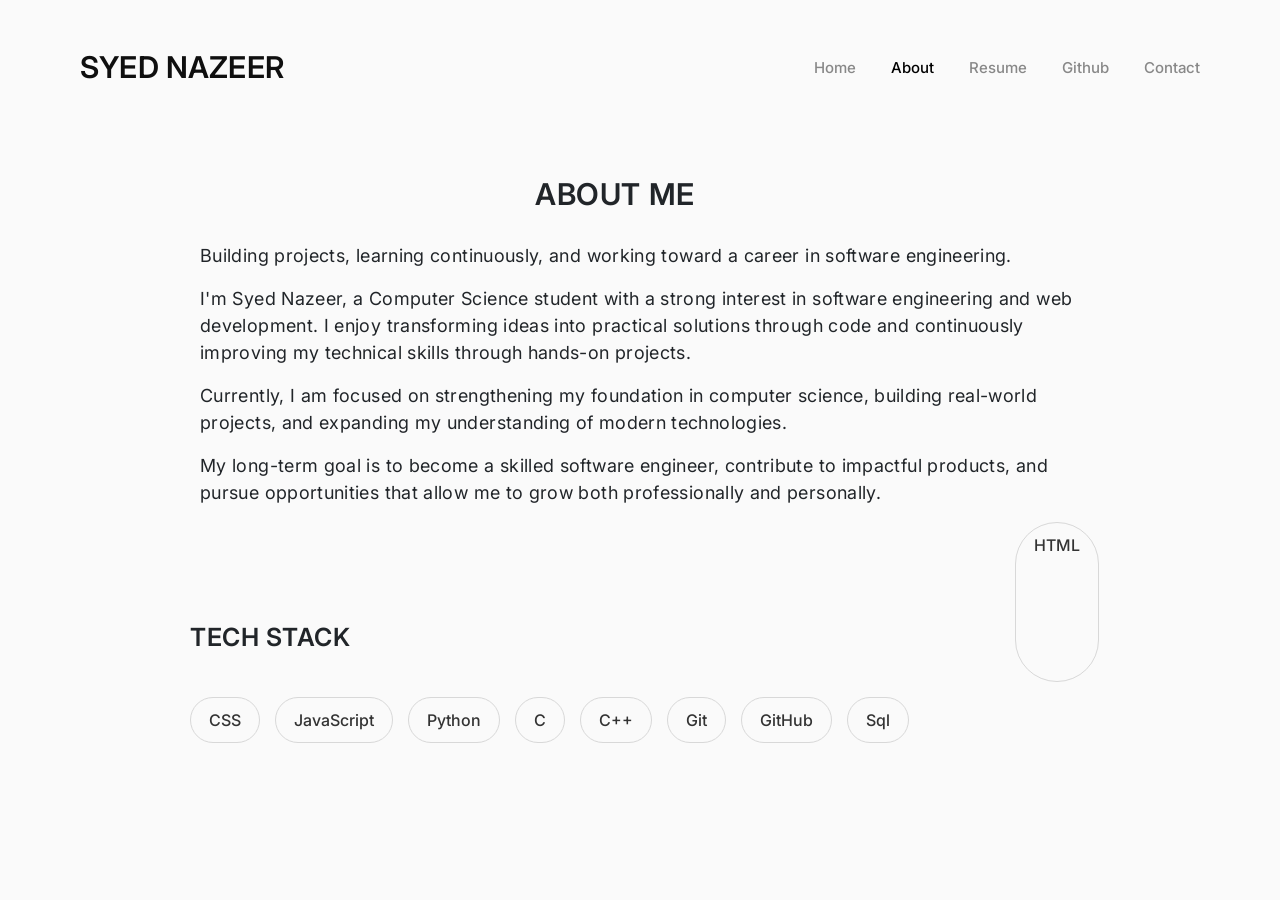
==== about.html @ 88c4ff89 "Add files via upload" ====
<!doctype html>

<html lang="en">
  <head>
    <link
      href="https://cdn.jsdelivr.net/npm/bootstrap@5.3.8/dist/css/bootstrap.min.css"
      rel="stylesheet"
      integrity="sha384-sRIl4kxILFvY47J16cr9ZwB07vP4J8+LH7qKQnuqkuIAvNWLzeN8tE5YBujZqJLB"
      crossorigin="anonymous"
    />
    <script
      src="https://cdn.jsdelivr.net/npm/bootstrap@5.3.8/dist/js/bootstrap.bundle.min.js"
      integrity="sha384-FKyoEForCGlyvwx9Hj09JcYn3nv7wiPVlz7YYwJrWVcXK/BmnVDxM+D2scQbITxI"
      crossorigin="anonymous"
    ></script>
    <link href="style.css" rel="stylesheet" />
    <link
      href="https://fonts.googleapis.com/css2?family=Inter:wght@300;400;500;600&display=swap"
      rel="stylesheet"
    />
    <link
      href="https://fonts.googleapis.com/css2?family=Inter:wght@300;400;500;600&display=swap"
      rel="stylesheet"
    />
    <link
      rel="stylesheet"
      href="https://cdn.jsdelivr.net/npm/bootstrap-icons@1.11.3/font/bootstrap-icons.min.css"
    />
    <title>Syed Nazeer</title>
  </head>
  <body>
    <header>
      <h1><a href="index.html">SYED NAZEER</a></h1>
      <ul>
        <li><a href="index.html">Home</a></li>
        <li class="active"><a href="about.html">About</a></li>
        <li><a href="SyedNazeer S_Resume.pdf" target="_blank">Resume</a></li>
        <li>
          <a href="https://github.com/Syed-Nazeer-07" target="_blank">Github</a>
        </li>
        <li><a href="contact.html">Contact</a></li>
      </ul>
    </header>
    <section id="about">
      <h2>ABOUT ME</h2>
      <p>
        Building projects, learning continuously, and working toward a career in
        software engineering.
      </p>
      <p>
        I'm Syed Nazeer, a Computer Science student with a strong interest in
        software engineering and web development. I enjoy transforming ideas
        into practical solutions through code and continuously improving my
        technical skills through hands-on projects.
      </p>
      <p>
        Currently, I am focused on strengthening my foundation in computer
        science, building real-world projects, and expanding my understanding of
        modern technologies.
      </p>
      <p>
        My long-term goal is to become a skilled software engineer, contribute
        to impactful products, and pursue opportunities that allow me to grow
        both professionally and personally.
      </p>
    </section>
    <div class="skills">
      <h2>TECH STACK</h2>
      <span>HTML</span>
      <span>CSS</span>
      <span>JavaScript</span>
      <span>Python</span>
      <span>C</span>
      <span>C++</span>
      <span>Git</span>
      <span>GitHub</span>
      <span>Sql</span>
    </div>
  </body>
</html>
---- style.css ----
body {
  margin: 0;
  font-family: "Inter", sans-serif;
  background-color: #fafafa;
}

header {
  display: flex;
  justify-content: space-between;
  align-items: center;

  padding: 40px 80px;
}

h1 > a {
  font-family: "Inter", sans-serif;
  font-weight: 600;
  font-size: 30px;
  letter-spacing: 0.006em;

  color: #0f0f0f;
  text-decoration: none;
}

header > ul > li {
  list-style: none;
  font-size: 15px;
  font-weight: 500;
}

header > ul {
  display: flex;
  color: #b0b0b0;
  gap: 35px;

  margin: 0;
  padding: 0;
}

li.active a {
  color: #000000;
  font-weight: 500;
}

li > a:hover {
  color: #000000;
  cursor: pointer;
}

li > a {
  text-decoration: none;
  color: #888;

  transition: color 0.25s ease;
}
#intro {
  font-size: 40px;
  display: flex;
  align-items: center;
  justify-content: space-between;
  padding-left: 600px;
  padding-top: 50px;
  font-family: "Inter", sans-serif;
  font-weight: 600;
  letter-spacing: 0.02em;
  margin-bottom: 0px;
}
.bio {
  font-size: 20px;
  display: flex;
  align-items: center;
  justify-content: space-between;
  padding-left: 600px;
  font-family: "Inter", sans-serif;
  font-weight: 330;
  letter-spacing: 0.02em;
  text-align: left;
  margin-bottom: 14px;
}
.image {
  width: 400px;
  display: flex;
  align-items: center;
  justify-content: space-between;
  margin-left: 60px;
  margin-top: -300px;
  border-radius: 50%;
}
#short {
  display: flex;
  align-items: center;
  justify-content: space-between;
  padding-left: 600px;
  font-family: "Inter", sans-serif;
  font-weight: 390;
  letter-spacing: 0.02em;
  text-align: left;
  margin-bottom: 20px;
}
.primary {
  padding-top: 0px;
  margin-top: 60px;
}
#socials {
  padding-left: 600px;
  margin-top: -60px;

  display: flex;
  gap: 25px;
}

#socials a {
  color: #888;
  font-size: 34px;
  transition: color 0.25s ease;
}

#socials a:hover {
  color: #000;
}
#about {
  margin: 0px;
  padding-left: 200px;
  margin-top: -210px;
}
#about > h2 {
  font-size: 30px;
  display: flex;
  align-items: center;
  justify-content: center;
  padding-top: 250px;
  font-family: "Inter", sans-serif;
  font-weight: 600;
  letter-spacing: 0.02em;
  padding-right: 250px;
  margin-bottom: 30px;
}
#about > p {
  font-size: 18px;
  margin-right: 170px;
  font-family: "Inter", sans-serif;
  font-weight: 399;
  text-align: left;
  letter-spacing: 0.02em;
}
#tech-stack {
  margin-top: 10px;
  padding-left: 250px;
}

#tech-stack h3 {
  font-size: 24px;
  font-weight: 600;
  margin-bottom: 25px;
  letter-spacing: 0.03em;
}

.skills {
  display: flex;
  flex-wrap: wrap;
  gap: 15px;
  max-width: 911px;
  position: relative;
  left: 190px;
  margin-bottom: 100px;
}

.skills span {
  padding: 10px 18px;
  border: 1px solid #d8d8d8;
  border-radius: 50px;
  font-size: 16px;
  font-weight: 500;
  color: #333;
  transition: all 0.25s ease;
}

.skills span:hover {
  background-color: #111;
  color: white;
  cursor: default;
  transition: color 0.1s ease;
  transition: background 0.1s ease;
}
.skills > h2 {
  font-size: 25px;
  display: flex;
  align-items: center;
  justify-content: center;
  padding-top: 100px;
  font-family: "Inter", sans-serif;
  font-weight: 600;
  letter-spacing: 0.02em;
  padding-right: 650px;
  margin-bottom: 30px;
}
#contact {
  max-width: 900px;
  margin: 120px auto;
  padding: 0 30px;
}

#contact h2 {
  text-align: center;
  font-size: 48px;
  font-weight: 600;
  letter-spacing: 0.02em;
  margin-bottom: 20px;
}

#contact-subtitle {
  text-align: center;
  font-size: 20px;
  color: #666;
  margin-bottom: 70px;
  line-height: 1.8;
}

.contact-container {
  display: flex;
  justify-content: center;
  gap: 25px;
  flex-wrap: wrap;
}

.contact-card {
  width: 260px;
  padding: 30px;

  border: 1px solid #e5e5e5;
  border-radius: 16px;

  text-decoration: none;
  color: #1e1e1e;

  transition: all 0.25s ease;
}

.contact-card:hover {
  transform: translateY(-5px);
  border-color: #111;
}

.contact-card h3 {
  font-size: 26px;
  font-weight: 600;
  margin-bottom: 15px;
}

.contact-card p {
  font-size: 16px;
  color: #666;
  line-height: 1.6;
}
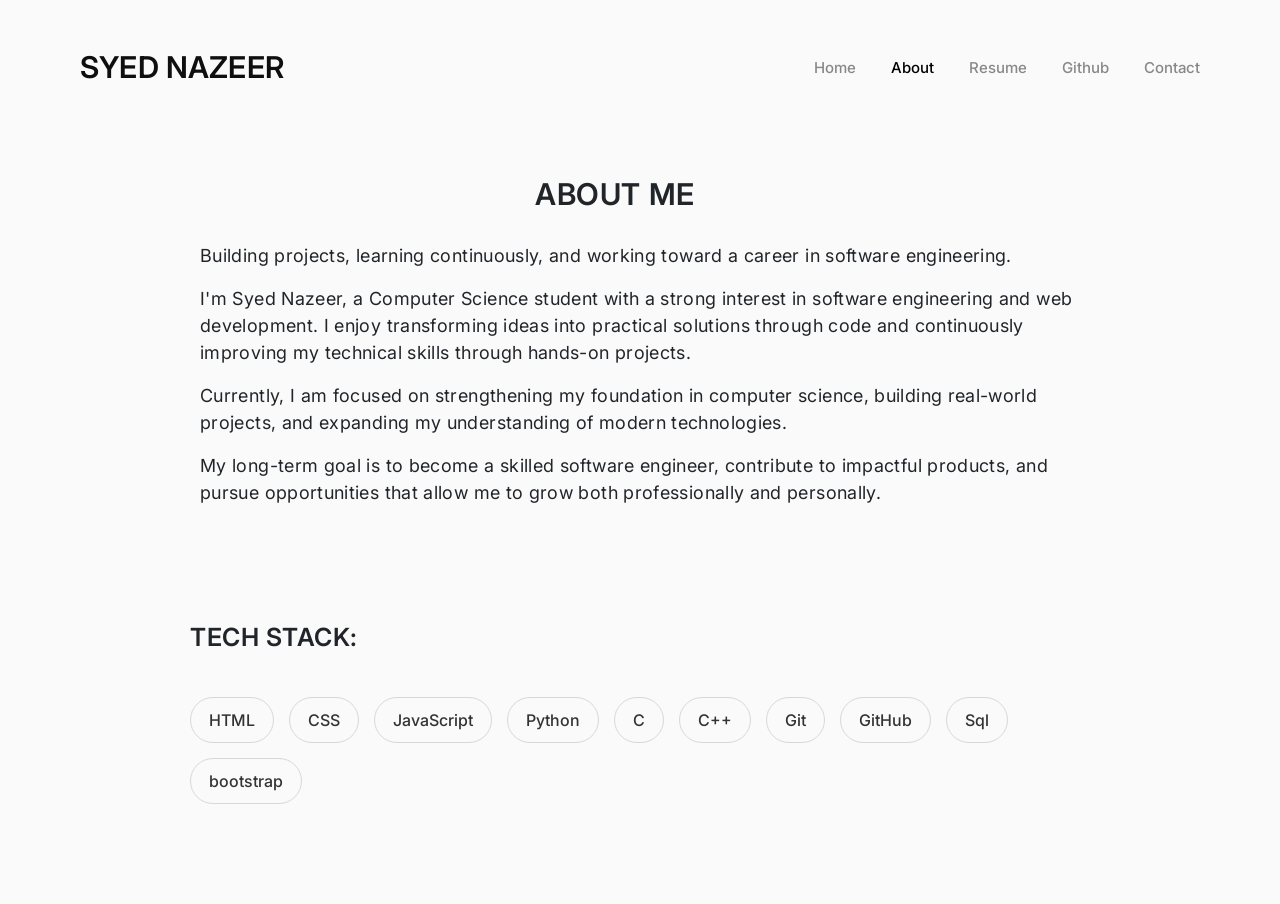
==== commit b2ab81a1: "Add Bootstrap to about.html and update tech stack" ====
--- a/about.html
+++ b/about.html
@@ -65,7 +65,7 @@
       </p>
     </section>
     <div class="skills">
-      <h2>TECH STACK</h2>
+      <h2>TECH STACK:</h2>
       <span>HTML</span>
       <span>CSS</span>
       <span>JavaScript</span>
@@ -75,6 +75,7 @@
       <span>Git</span>
       <span>GitHub</span>
       <span>Sql</span>
+      <span>bootstrap</span>
     </div>
   </body>
 </html>
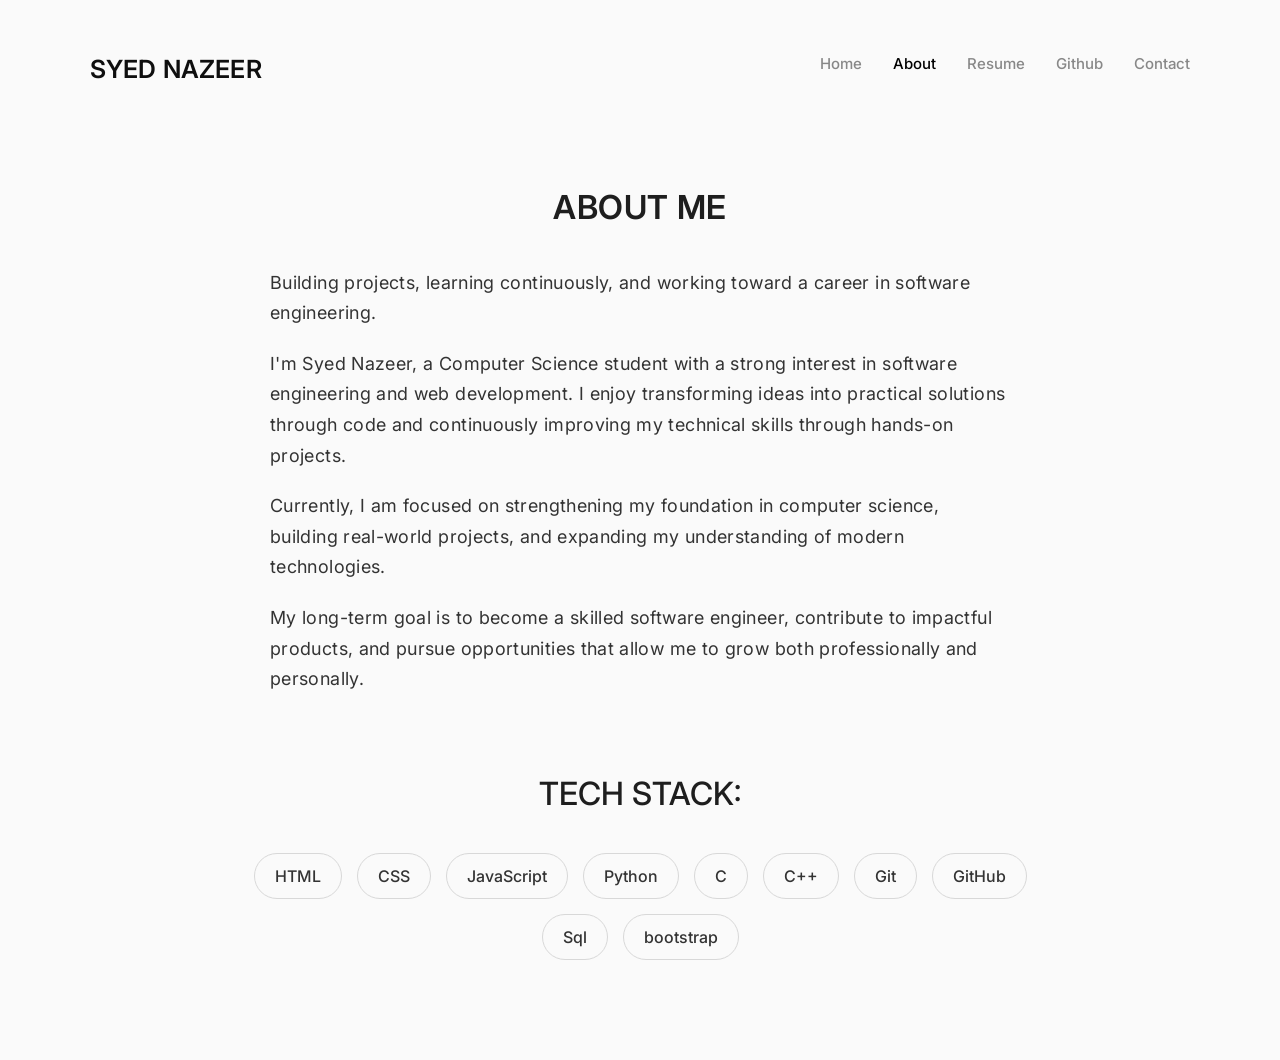
==== commit d8de3a7d: "Update about.html" ====
--- a/about.html
+++ b/about.html
@@ -13,7 +13,7 @@
       integrity="sha384-FKyoEForCGlyvwx9Hj09JcYn3nv7wiPVlz7YYwJrWVcXK/BmnVDxM+D2scQbITxI"
       crossorigin="anonymous"
     ></script>
-    <link href="style.css" rel="stylesheet" />
+   <link href="style.css?v=2" rel="stylesheet" />
     <link
       href="https://fonts.googleapis.com/css2?family=Inter:wght@300;400;500;600&display=swap"
       rel="stylesheet"
--- a/style.css
+++ b/style.css
@@ -2,171 +2,177 @@
   margin: 0;
   font-family: "Inter", sans-serif;
   background-color: #fafafa;
-}
-
+  overflow-x: hidden; 
+  color: #1e1e1e;
+  min-height: 100vh;
+  display: flex;
+  flex-direction: column;
+}
+
+main {
+  flex: 1;
+}
 header {
   display: flex;
   justify-content: space-between;
   align-items: center;
-
-  padding: 40px 80px;
+  padding: 40px 50px;
+  max-width: 1200px;
+  margin: 0 auto;
+  width: 100%;
+  box-sizing: border-box;
+}
+
+h1 {
+  margin: 0;
 }
 
 h1 > a {
   font-family: "Inter", sans-serif;
   font-weight: 600;
-  font-size: 30px;
+  font-size: 25px;
   letter-spacing: 0.006em;
-
   color: #0f0f0f;
   text-decoration: none;
 }
 
+header > ul {
+  display: flex;
+  gap: 31px;
+  margin: 0;
+  padding: 0;
+  list-style: none;
+}
+
 header > ul > li {
-  list-style: none;
   font-size: 15px;
   font-weight: 500;
-}
-
-header > ul {
-  display: flex;
-  color: #b0b0b0;
-  gap: 35px;
-
-  margin: 0;
-  padding: 0;
-}
-
-li.active a {
-  color: #000000;
-  font-weight: 500;
-}
-
-li > a:hover {
-  color: #000000;
-  cursor: pointer;
 }
 
 li > a {
   text-decoration: none;
   color: #888;
-
   transition: color 0.25s ease;
 }
+
+li.active a,
+li > a:hover {
+  color: #000000;
+}
+
+main {
+  display: grid;
+  grid-template-columns: 1fr auto;
+  grid-template-areas: 
+    "text image"
+    "socials image";
+  gap: 20px 80px;
+  align-items: center;
+  max-width: 1000px;
+  margin: 60px auto;
+  padding: 0 40px;
+}
+
+.primary {
+  grid-area: text;
+  max-width: 600px;
+}
+
 #intro {
   font-size: 40px;
-  display: flex;
-  align-items: center;
-  justify-content: space-between;
-  padding-left: 600px;
-  padding-top: 50px;
-  font-family: "Inter", sans-serif;
   font-weight: 600;
   letter-spacing: 0.02em;
-  margin-bottom: 0px;
-}
+  margin-top: 0;
+  margin-bottom: 4px;
+}
+
+#short {
+  font-size: 18px;
+  font-weight: 400;
+  letter-spacing: 0.02em;
+  color: #555;
+  margin-top: 0;
+  margin-bottom: 30px;
+}
+
 .bio {
-  font-size: 20px;
-  display: flex;
-  align-items: center;
-  justify-content: space-between;
-  padding-left: 600px;
-  font-family: "Inter", sans-serif;
-  font-weight: 330;
-  letter-spacing: 0.02em;
-  text-align: left;
+  font-size: 18px;
+  font-weight: 400;
+  line-height: 1.6;
+  letter-spacing: 0.02em;
+  margin-top: 0;
   margin-bottom: 14px;
 }
+
 .image {
-  width: 400px;
-  display: flex;
-  align-items: center;
-  justify-content: space-between;
-  margin-left: 60px;
-  margin-top: -300px;
+  grid-area: image;
+  width: 380px;
   border-radius: 50%;
-}
-#short {
-  display: flex;
-  align-items: center;
-  justify-content: space-between;
-  padding-left: 600px;
-  font-family: "Inter", sans-serif;
-  font-weight: 390;
-  letter-spacing: 0.02em;
-  text-align: left;
-  margin-bottom: 20px;
-}
-.primary {
-  padding-top: 0px;
-  margin-top: 60px;
+  display: block;
 }
 #socials {
-  padding-left: 600px;
-  margin-top: -60px;
-
+  grid-area: socials;
   display: flex;
   gap: 25px;
 }
 
 #socials a {
+  text-decoration: none; 
+  display: inline-block;
+}
+
+
+#socials i {
+  font-size: 34px; 
   color: #888;
-  font-size: 34px;
-  transition: color 0.25s ease;
-}
-
-#socials a:hover {
-  color: #000;
-}
+  transition: all 0.2s ease;
+}
+
+#socials a:hover i { 
+  color: #000; 
+  transform: translateY(-3px); 
+}
+
 #about {
-  margin: 0px;
-  padding-left: 200px;
-  margin-top: -210px;
-}
+  max-width: 800px;
+  margin: 60px auto;
+  padding: 0 30px;
+}
+
 #about > h2 {
-  font-size: 30px;
-  display: flex;
-  align-items: center;
-  justify-content: center;
-  padding-top: 250px;
-  font-family: "Inter", sans-serif;
+  font-size: 33px;
   font-weight: 600;
   letter-spacing: 0.02em;
-  padding-right: 250px;
-  margin-bottom: 30px;
-}
+  text-align: center;
+  margin-bottom: 40px;
+}
+
 #about > p {
   font-size: 18px;
-  margin-right: 170px;
-  font-family: "Inter", sans-serif;
-  font-weight: 399;
-  text-align: left;
-  letter-spacing: 0.02em;
-}
-#tech-stack {
-  margin-top: 10px;
-  padding-left: 250px;
-}
-
-#tech-stack h3 {
-  font-size: 24px;
-  font-weight: 600;
+  font-weight: 400;
+  line-height: 1.7;
+  letter-spacing: 0.02em;
+  margin-bottom: 20px;
+  color: #333;
+}
+
+.skills {
+  max-width: 900px;
+  margin: 0 auto 100px;
+  display: flex;
+  flex-wrap: wrap;
+  justify-content: center;
+  gap: 15px;
+  padding: 0 30px;
+}
+
+.skills h2 {
+  width: 100%;
+  text-align: center;
   margin-bottom: 25px;
-  letter-spacing: 0.03em;
-}
-
-.skills {
-  display: flex;
-  flex-wrap: wrap;
-  gap: 15px;
-  max-width: 911px;
-  position: relative;
-  left: 190px;
-  margin-bottom: 100px;
-}
-
+}
 .skills span {
-  padding: 10px 18px;
+  padding: 10px 20px;
   border: 1px solid #d8d8d8;
   border-radius: 50px;
   font-size: 16px;
@@ -178,77 +184,147 @@
 .skills span:hover {
   background-color: #111;
   color: white;
+  border-color: #111;
   cursor: default;
-  transition: color 0.1s ease;
-  transition: background 0.1s ease;
-}
-.skills > h2 {
-  font-size: 25px;
-  display: flex;
-  align-items: center;
-  justify-content: center;
-  padding-top: 100px;
-  font-family: "Inter", sans-serif;
-  font-weight: 600;
-  letter-spacing: 0.02em;
-  padding-right: 650px;
-  margin-bottom: 30px;
-}
+}
+
 #contact {
-  max-width: 900px;
-  margin: 120px auto;
+  max-width: 1000px;
+  margin: 0px auto;
   padding: 0 30px;
 }
 
 #contact h2 {
   text-align: center;
   font-size: 48px;
-  font-weight: 600;
-  letter-spacing: 0.02em;
-  margin-bottom: 20px;
+  margin-bottom: 15px;
 }
 
 #contact-subtitle {
   text-align: center;
   font-size: 20px;
   color: #666;
-  margin-bottom: 70px;
-  line-height: 1.8;
+  margin-bottom: 50px;
 }
 
 .contact-container {
-  display: flex;
-  justify-content: center;
+  display: grid;
+  grid-template-columns: repeat(3, 1fr);
   gap: 25px;
-  flex-wrap: wrap;
 }
 
 .contact-card {
-  width: 260px;
-  padding: 30px;
-
+  background-color: #fff;
+  padding: 40px 20px;
   border: 1px solid #e5e5e5;
-  border-radius: 16px;
-
+  border-radius: 12px;
   text-decoration: none;
   color: #1e1e1e;
-
+  text-align: center;
   transition: all 0.25s ease;
 }
 
 .contact-card:hover {
   transform: translateY(-5px);
   border-color: #111;
+  box-shadow: 0 10px 20px rgba(0,0,0,0.05);
 }
 
 .contact-card h3 {
-  font-size: 26px;
-  font-weight: 600;
-  margin-bottom: 15px;
+  font-size: 24px;
+  margin-top: 0;
+  margin-bottom: 10px;
 }
 
 .contact-card p {
-  font-size: 16px;
+  font-size: 15px;
   color: #666;
   line-height: 1.6;
-}
+  margin-bottom: 0;
+}
+@media (max-width: 768px) {
+  header {
+    flex-direction: column;
+    padding: 25px 20px;
+    gap: 15px;
+  }
+  
+  header > ul {
+    flex-wrap: wrap;
+    justify-content: center;
+    gap: 15px;
+  }
+
+  main {
+    grid-template-columns: 1fr;
+    grid-template-areas:
+      "image"
+      "text"
+      "socials";
+    text-align: center;
+    gap: 25px;
+    margin-top: 20px;
+    margin-bottom: 40px;
+  }
+
+  .image {
+    width: 220px;
+    margin: 0 auto;
+  }
+
+  #intro {
+    font-size: 32px;
+    text-align: center;
+  }
+
+  #short {
+    font-size: 16px;
+    text-align: center;
+    margin-bottom: 20px;
+  }
+
+  .bio {
+    font-size: 16px;
+    text-align: center;
+  }
+
+  #socials {
+    justify-content: center;
+    margin-top: 10px;
+  }
+
+  #about {
+    margin: 40px auto;
+  }
+  
+  #about > h2 {
+    font-size: 28px;
+    margin-bottom: 25px;
+  }
+  
+  #about > p {
+    font-size: 16px;
+  }
+
+  .skills {
+    margin-bottom: 50px; 
+  }
+  
+  .skills > h2 {
+    font-size: 24px;
+    margin-bottom: 20px;
+  }
+
+  #contact {
+    margin: 50px auto 60px auto; 
+  }
+  
+  #contact h2 {
+    font-size: 36px;
+  }
+  
+  #contact-subtitle {
+    font-size: 16px;
+    margin-bottom: 40px;
+  }
+}
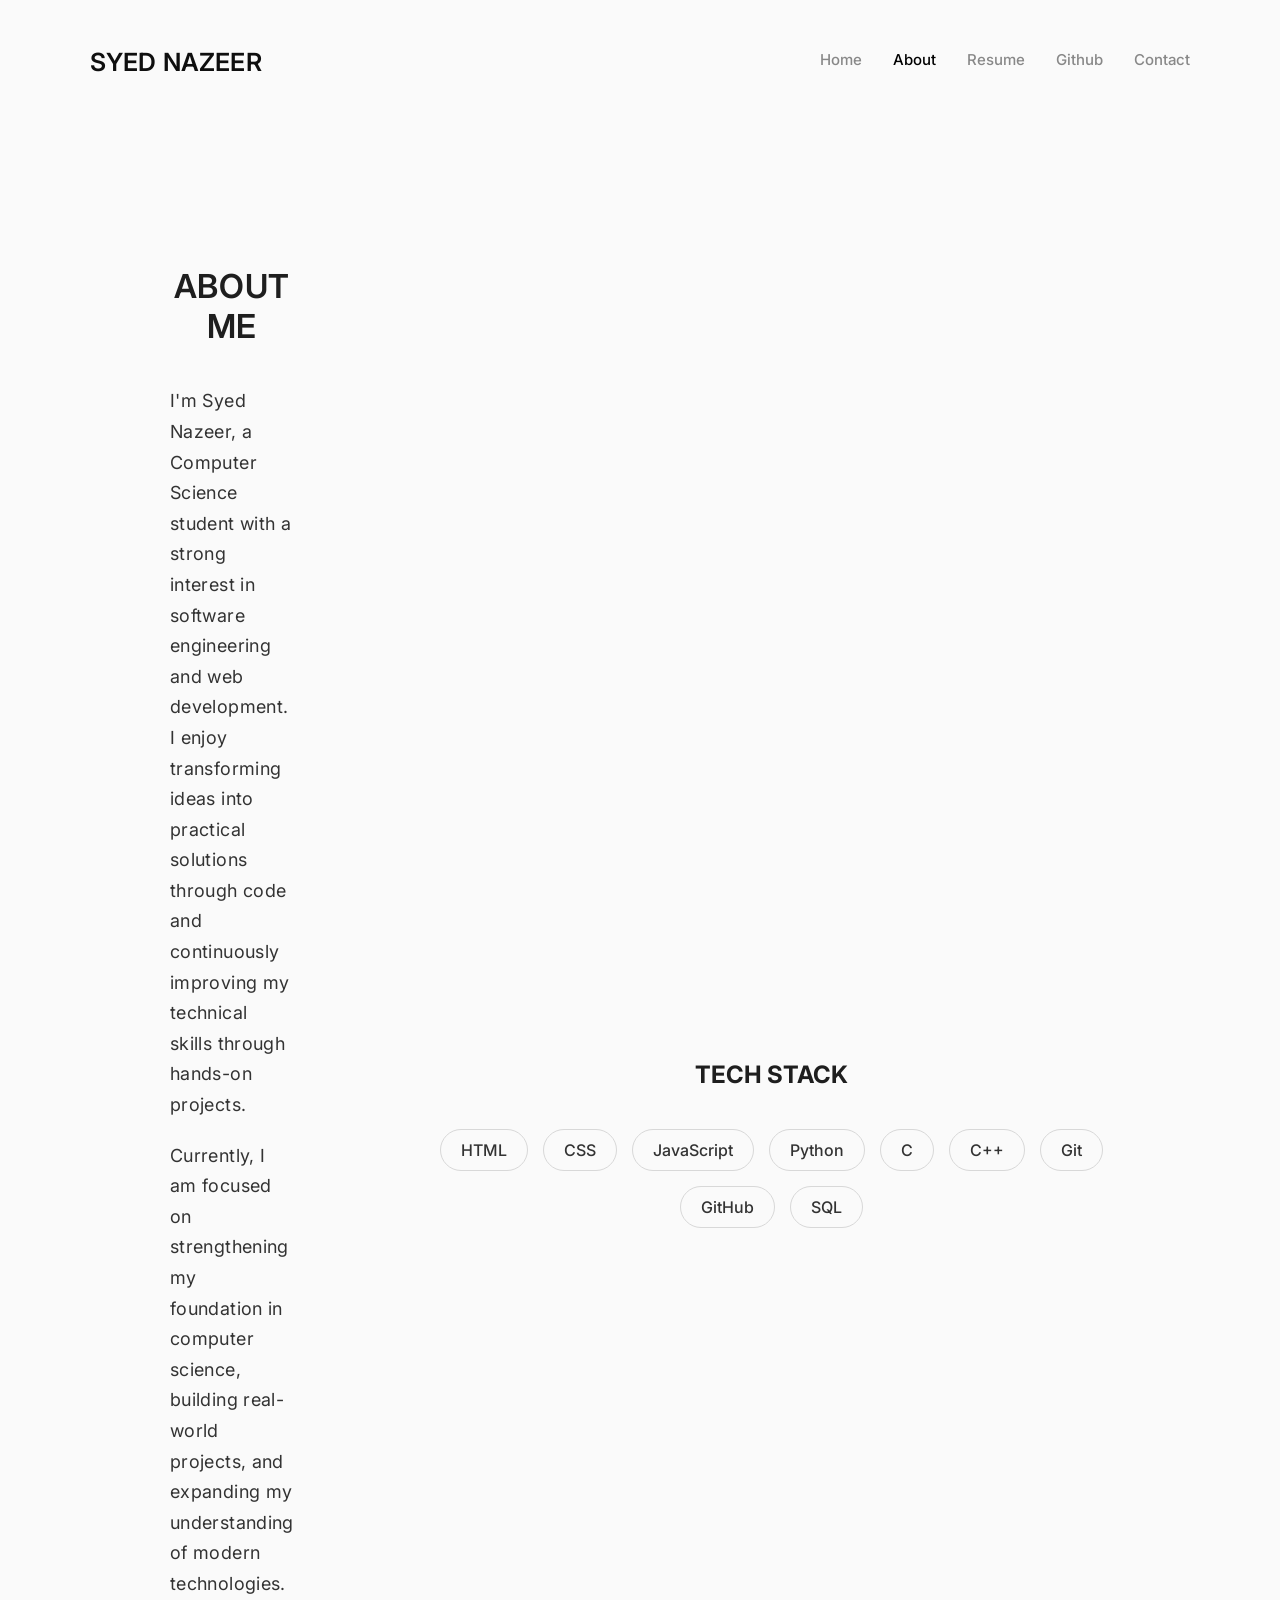
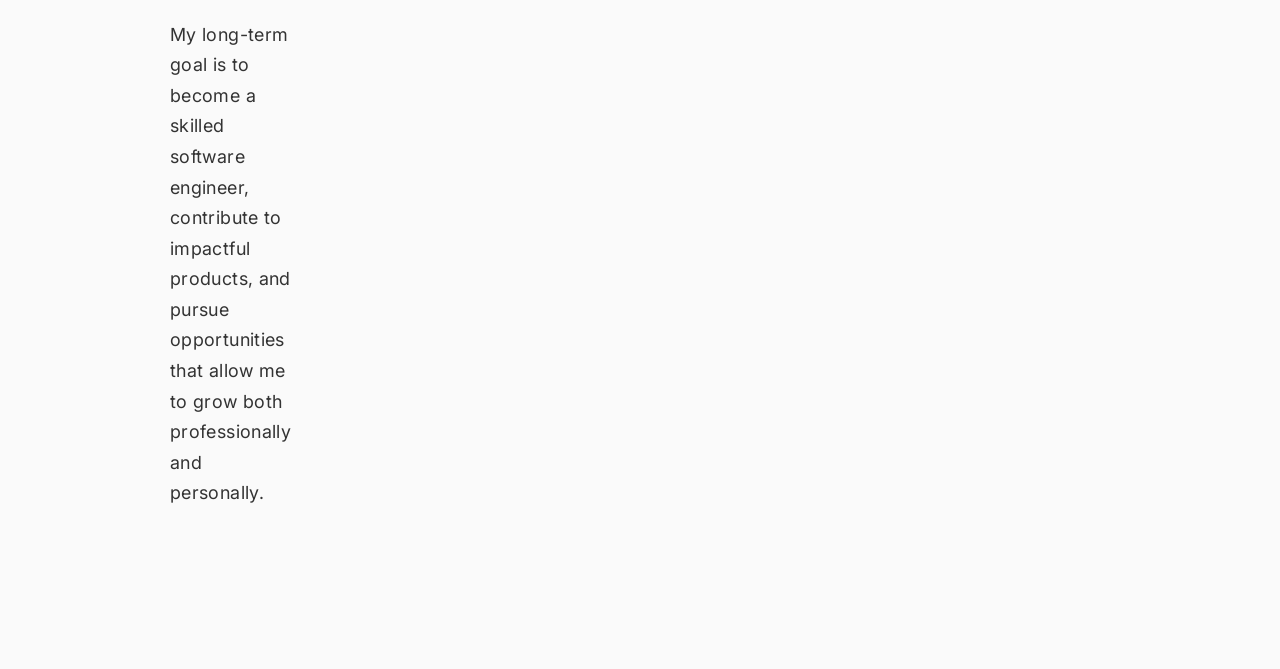
==== commit 1d0edc89: "Update about.html" ====
--- a/about.html
+++ b/about.html
@@ -1,32 +1,23 @@
 <!doctype html>
-
 <html lang="en">
   <head>
-    <link
-      href="https://cdn.jsdelivr.net/npm/bootstrap@5.3.8/dist/css/bootstrap.min.css"
-      rel="stylesheet"
-      integrity="sha384-sRIl4kxILFvY47J16cr9ZwB07vP4J8+LH7qKQnuqkuIAvNWLzeN8tE5YBujZqJLB"
-      crossorigin="anonymous"
-    />
-    <script
-      src="https://cdn.jsdelivr.net/npm/bootstrap@5.3.8/dist/js/bootstrap.bundle.min.js"
-      integrity="sha384-FKyoEForCGlyvwx9Hj09JcYn3nv7wiPVlz7YYwJrWVcXK/BmnVDxM+D2scQbITxI"
-      crossorigin="anonymous"
-    ></script>
-   <link href="style.css?v=2" rel="stylesheet" />
+    <meta charset="UTF-8" />
+    <meta name="viewport" content="width=device-width, initial-scale=1.0" />
+    <title>Syed Nazeer | About</title>
+
+    <link rel="preconnect" href="https://fonts.googleapis.com" />
+    <link rel="preconnect" href="https://fonts.gstatic.com" crossorigin />
     <link
       href="https://fonts.googleapis.com/css2?family=Inter:wght@300;400;500;600&display=swap"
       rel="stylesheet"
     />
-    <link
-      href="https://fonts.googleapis.com/css2?family=Inter:wght@300;400;500;600&display=swap"
-      rel="stylesheet"
-    />
+
     <link
       rel="stylesheet"
       href="https://cdn.jsdelivr.net/npm/bootstrap-icons@1.11.3/font/bootstrap-icons.min.css"
     />
-    <title>Syed Nazeer</title>
+
+    <link href="style.css?v=3" rel="stylesheet" />
   </head>
   <body>
     <header>
@@ -41,41 +32,40 @@
         <li><a href="contact.html">Contact</a></li>
       </ul>
     </header>
-    <section id="about">
-      <h2>ABOUT ME</h2>
-      <p>
-        Building projects, learning continuously, and working toward a career in
-        software engineering.
-      </p>
-      <p>
-        I'm Syed Nazeer, a Computer Science student with a strong interest in
-        software engineering and web development. I enjoy transforming ideas
-        into practical solutions through code and continuously improving my
-        technical skills through hands-on projects.
-      </p>
-      <p>
-        Currently, I am focused on strengthening my foundation in computer
-        science, building real-world projects, and expanding my understanding of
-        modern technologies.
-      </p>
-      <p>
-        My long-term goal is to become a skilled software engineer, contribute
-        to impactful products, and pursue opportunities that allow me to grow
-        both professionally and personally.
-      </p>
-    </section>
-    <div class="skills">
-      <h2>TECH STACK:</h2>
-      <span>HTML</span>
-      <span>CSS</span>
-      <span>JavaScript</span>
-      <span>Python</span>
-      <span>C</span>
-      <span>C++</span>
-      <span>Git</span>
-      <span>GitHub</span>
-      <span>Sql</span>
-      <span>bootstrap</span>
-    </div>
+
+    <main>
+      <section id="about">
+        <h2>ABOUT ME</h2>
+        <p>
+          I'm Syed Nazeer, a Computer Science student with a strong interest in
+          software engineering and web development. I enjoy transforming ideas
+          into practical solutions through code and continuously improving my
+          technical skills through hands-on projects.
+        </p>
+        <p>
+          Currently, I am focused on strengthening my foundation in computer
+          science, building real-world projects, and expanding my understanding
+          of modern technologies.
+        </p>
+        <p>
+          My long-term goal is to become a skilled software engineer, contribute
+          to impactful products, and pursue opportunities that allow me to grow
+          both professionally and personally.
+        </p>
+      </section>
+
+      <div class="skills">
+        <h2>TECH STACK</h2>
+        <span>HTML</span>
+        <span>CSS</span>
+        <span>JavaScript</span>
+        <span>Python</span>
+        <span>C</span>
+        <span>C++</span>
+        <span>Git</span>
+        <span>GitHub</span>
+        <span>SQL</span>
+      </div>
+    </main>
   </body>
 </html>
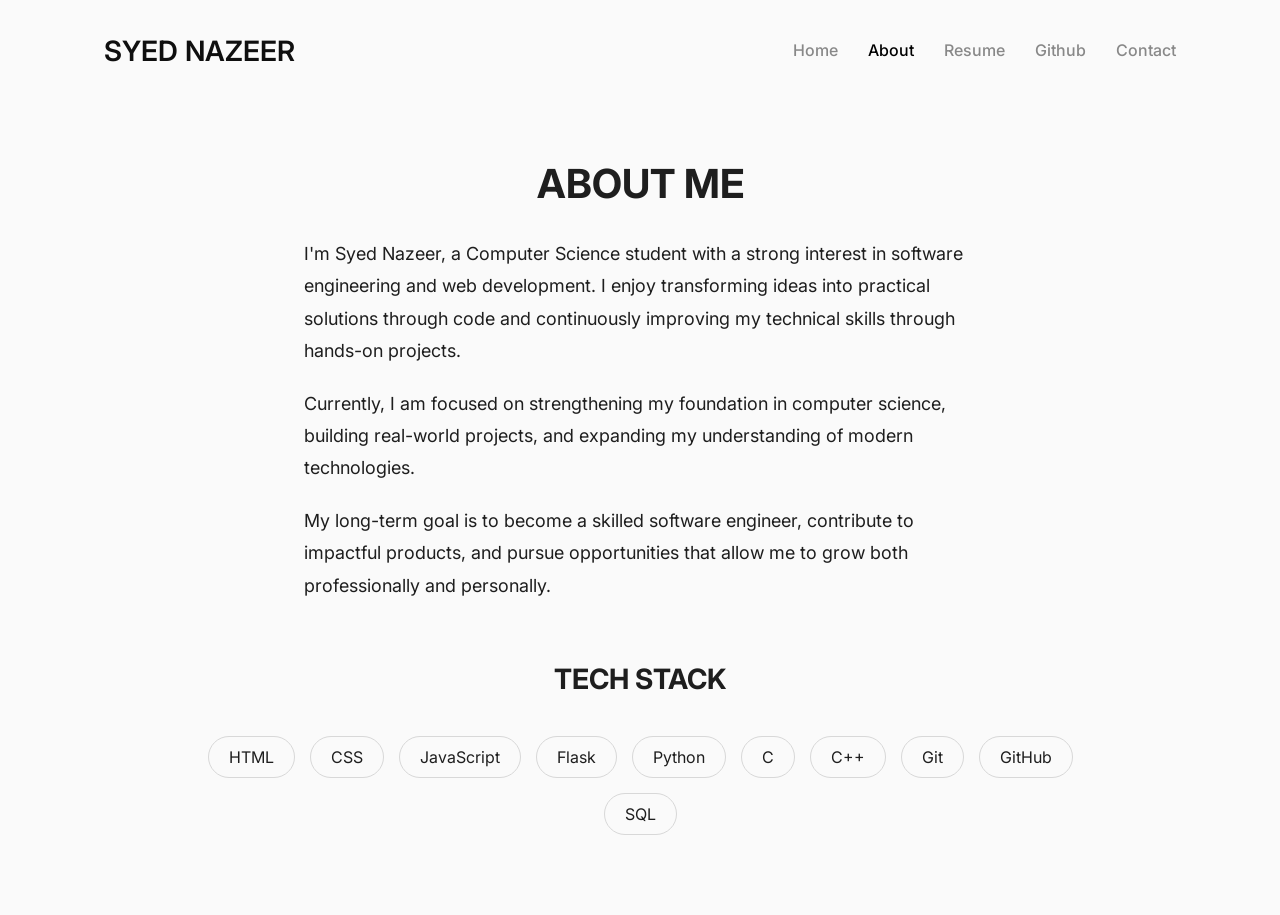
==== commit 545e4005: "Modify tech stack in about.html Updated tech stack to include Flask." ====
--- a/about.html
+++ b/about.html
@@ -59,6 +59,7 @@
         <span>HTML</span>
         <span>CSS</span>
         <span>JavaScript</span>
+        <span>Flask</span>
         <span>Python</span>
         <span>C</span>
         <span>C++</span>
--- a/style.css
+++ b/style.css
@@ -1,238 +1,220 @@
+* {
+  margin: 0;
+  padding: 0;
+  box-sizing: border-box;
+}
+
 body {
-  margin: 0;
   font-family: "Inter", sans-serif;
   background-color: #fafafa;
-  overflow-x: hidden; 
   color: #1e1e1e;
+  overflow-x: hidden;
   min-height: 100vh;
   display: flex;
   flex-direction: column;
+}
+
+header {
+  display: flex;
+  justify-content: space-between;
+  align-items: center;
+  padding: 30px 5%;
+  max-width: 1200px;
+  margin: 0 auto;
+  width: 100%;
+}
+
+h1 > a {
+  font-weight: 600;
+  font-size: clamp(22px, 4vw, 28px);
+  color: #0f0f0f;
+  text-decoration: none;
+}
+
+header ul {
+  display: flex;
+  gap: 30px;
+  list-style: none;
+}
+
+header ul a {
+  text-decoration: none;
+  color: #888;
+  font-weight: 500;
+  transition: color 0.2s ease;
+}
+header a:hover,
+li.active a {
+  color: #000;
 }
 
 main {
   flex: 1;
-}
-header {
-  display: flex;
-  justify-content: space-between;
-  align-items: center;
-  padding: 40px 50px;
-  max-width: 1200px;
-  margin: 0 auto;
-  width: 100%;
-  box-sizing: border-box;
-}
-
-h1 {
-  margin: 0;
-}
-
-h1 > a {
-  font-family: "Inter", sans-serif;
-  font-weight: 600;
-  font-size: 25px;
-  letter-spacing: 0.006em;
-  color: #0f0f0f;
-  text-decoration: none;
-}
-
-header > ul {
-  display: flex;
-  gap: 31px;
-  margin: 0;
-  padding: 0;
-  list-style: none;
-}
-
-header > ul > li {
-  font-size: 15px;
-  font-weight: 500;
-}
-
-li > a {
-  text-decoration: none;
-  color: #888;
-  transition: color 0.25s ease;
-}
-
-li.active a,
-li > a:hover {
-  color: #000000;
-}
-
-main {
+  width: 100%;
+}
+
+#home-layout {
   display: grid;
   grid-template-columns: 1fr auto;
-  grid-template-areas: 
+  grid-template-areas:
     "text image"
     "socials image";
-  gap: 20px 80px;
+  gap: 20px 60px;
   align-items: center;
-  max-width: 1000px;
+  max-width: 1100px;
   margin: 60px auto;
-  padding: 0 40px;
+  padding: 0 5%;
+  width: 100%;
 }
 
 .primary {
-  grid-area: text;
-  max-width: 600px;
+  flex: 1;
+  min-width: 300px;
 }
 
 #intro {
-  font-size: 40px;
+  font-size: clamp(36px, 6vw, 48px);
   font-weight: 600;
-  letter-spacing: 0.02em;
-  margin-top: 0;
-  margin-bottom: 4px;
+  margin-bottom: 10px;
 }
 
 #short {
-  font-size: 18px;
-  font-weight: 400;
-  letter-spacing: 0.02em;
+  font-size: clamp(18px, 3vw, 18 px);
   color: #555;
-  margin-top: 0;
   margin-bottom: 30px;
 }
 
 .bio {
-  font-size: 18px;
-  font-weight: 400;
-  line-height: 1.6;
-  letter-spacing: 0.02em;
-  margin-top: 0;
-  margin-bottom: 14px;
+  font-size: clamp(16px, 2.5vw, 18px);
+  line-height: 1.8;
+  margin-bottom: 20px;
 }
 
 .image {
-  grid-area: image;
-  width: 380px;
+  width: 100%;
+  max-width: 380px;
   border-radius: 50%;
-  display: block;
-}
+  object-fit: cover;
+}
+
 #socials {
-  grid-area: socials;
-  display: flex;
-  gap: 25px;
+  display: flex;
+  gap: 20px;
 }
 
 #socials a {
-  text-decoration: none; 
+  text-decoration: none;
   display: inline-block;
-}
-
+  margin-top: 30px;
+}
 
 #socials i {
-  font-size: 34px; 
+  font-size: 34px;
   color: #888;
   transition: all 0.2s ease;
 }
 
-#socials a:hover i { 
-  color: #000; 
-  transform: translateY(-3px); 
+#socials a:hover i {
+  color: #000;
+  transform: translateY(-3px);
 }
 
 #about {
   max-width: 800px;
   margin: 60px auto;
-  padding: 0 30px;
-}
-
-#about > h2 {
-  font-size: 33px;
-  font-weight: 600;
-  letter-spacing: 0.02em;
-  text-align: center;
-  margin-bottom: 40px;
-}
-
-#about > p {
+  padding: 0 5%;
+}
+
+#about h2 {
+  text-align: center;
+  font-size: clamp(32px, 5vw, 40px);
+  margin-bottom: 30px;
+}
+
+#about p {
+  text-align: left;
   font-size: 18px;
-  font-weight: 400;
-  line-height: 1.7;
-  letter-spacing: 0.02em;
+  line-height: 1.8;
   margin-bottom: 20px;
-  color: #333;
 }
 
 .skills {
-  max-width: 900px;
-  margin: 0 auto 100px;
+  max-width: 1000px;
+  margin: 40px auto 80px;
+  padding: 0 5%;
   display: flex;
   flex-wrap: wrap;
   justify-content: center;
   gap: 15px;
-  padding: 0 30px;
 }
 
 .skills h2 {
   width: 100%;
   text-align: center;
   margin-bottom: 25px;
-}
+  font-size: 28px;
+}
+
 .skills span {
   padding: 10px 20px;
   border: 1px solid #d8d8d8;
   border-radius: 50px;
   font-size: 16px;
-  font-weight: 500;
-  color: #333;
-  transition: all 0.25s ease;
+  transition: all 0.2s ease;
 }
 
 .skills span:hover {
-  background-color: #111;
-  color: white;
+  background: #111;
+  color: #fff;
   border-color: #111;
-  cursor: default;
 }
 
 #contact {
-  max-width: 1000px;
-  margin: 0px auto;
-  padding: 0 30px;
+  max-width: 1100px;
+  margin: 60px auto;
+  padding: 0 5%;
+  width: 100%;
 }
 
 #contact h2 {
   text-align: center;
-  font-size: 48px;
+  font-size: clamp(32px, 5vw, 40px);
   margin-bottom: 15px;
 }
 
 #contact-subtitle {
   text-align: center;
-  font-size: 20px;
+  font-size: 18px;
   color: #666;
   margin-bottom: 50px;
 }
 
 .contact-container {
   display: grid;
-  grid-template-columns: repeat(3, 1fr);
+  grid-template-columns: repeat(auto-fit, minmax(280px, 1fr));
   gap: 25px;
 }
 
 .contact-card {
-  background-color: #fff;
+  background: #fff;
   padding: 40px 20px;
   border: 1px solid #e5e5e5;
   border-radius: 12px;
   text-decoration: none;
   color: #1e1e1e;
   text-align: center;
-  transition: all 0.25s ease;
+  transition:
+    transform 0.2s ease,
+    border-color 0.2s ease;
 }
 
 .contact-card:hover {
   transform: translateY(-5px);
   border-color: #111;
-  box-shadow: 0 10px 20px rgba(0,0,0,0.05);
 }
 
 .contact-card h3 {
   font-size: 24px;
-  margin-top: 0;
   margin-bottom: 10px;
 }
 
@@ -240,91 +222,45 @@
   font-size: 15px;
   color: #666;
   line-height: 1.6;
-  margin-bottom: 0;
-}
-@media (max-width: 768px) {
+}
+
+@media (max-width: 900px) {
+  /* Header */
   header {
     flex-direction: column;
-    padding: 25px 20px;
-    gap: 15px;
-  }
-  
-  header > ul {
+    gap: 20px;
+    padding: 30px 5%;
+  }
+
+  header ul {
     flex-wrap: wrap;
     justify-content: center;
     gap: 15px;
   }
 
-  main {
-    grid-template-columns: 1fr;
-    grid-template-areas:
-      "image"
-      "text"
-      "socials";
+  #home-layout {
+    display: flex;
+    flex-direction: column-reverse;
     text-align: center;
-    gap: 25px;
-    margin-top: 20px;
-    margin-bottom: 40px;
-  }
-
-  .image {
-    width: 220px;
-    margin: 0 auto;
-  }
-
-  #intro {
-    font-size: 32px;
-    text-align: center;
-  }
-
-  #short {
-    font-size: 16px;
-    text-align: center;
-    margin-bottom: 20px;
-  }
-
-  .bio {
-    font-size: 16px;
-    text-align: center;
+    gap: 30px;
+    margin: 40px auto;
+  }
+
+  .primary {
+    min-width: 100%;
+  }
+
+ .image {
+    max-width: 200px;
+    margin: 0 auto; 
   }
 
   #socials {
     justify-content: center;
-    margin-top: 10px;
-  }
-
-  #about {
-    margin: 40px auto;
-  }
-  
-  #about > h2 {
-    font-size: 28px;
-    margin-bottom: 25px;
-  }
-  
-  #about > p {
-    font-size: 16px;
-  }
-
-  .skills {
-    margin-bottom: 50px; 
-  }
-  
-  .skills > h2 {
-    font-size: 24px;
-    margin-bottom: 20px;
-  }
-
-  #contact {
-    margin: 50px auto 60px auto; 
-  }
-  
-  #contact h2 {
-    font-size: 36px;
-  }
-  
-  #contact-subtitle {
-    font-size: 16px;
-    margin-bottom: 40px;
-  }
-}
+    margin-top: 20px;
+  }
+
+  #about p {
+    text-align: left;
+  }
+}
